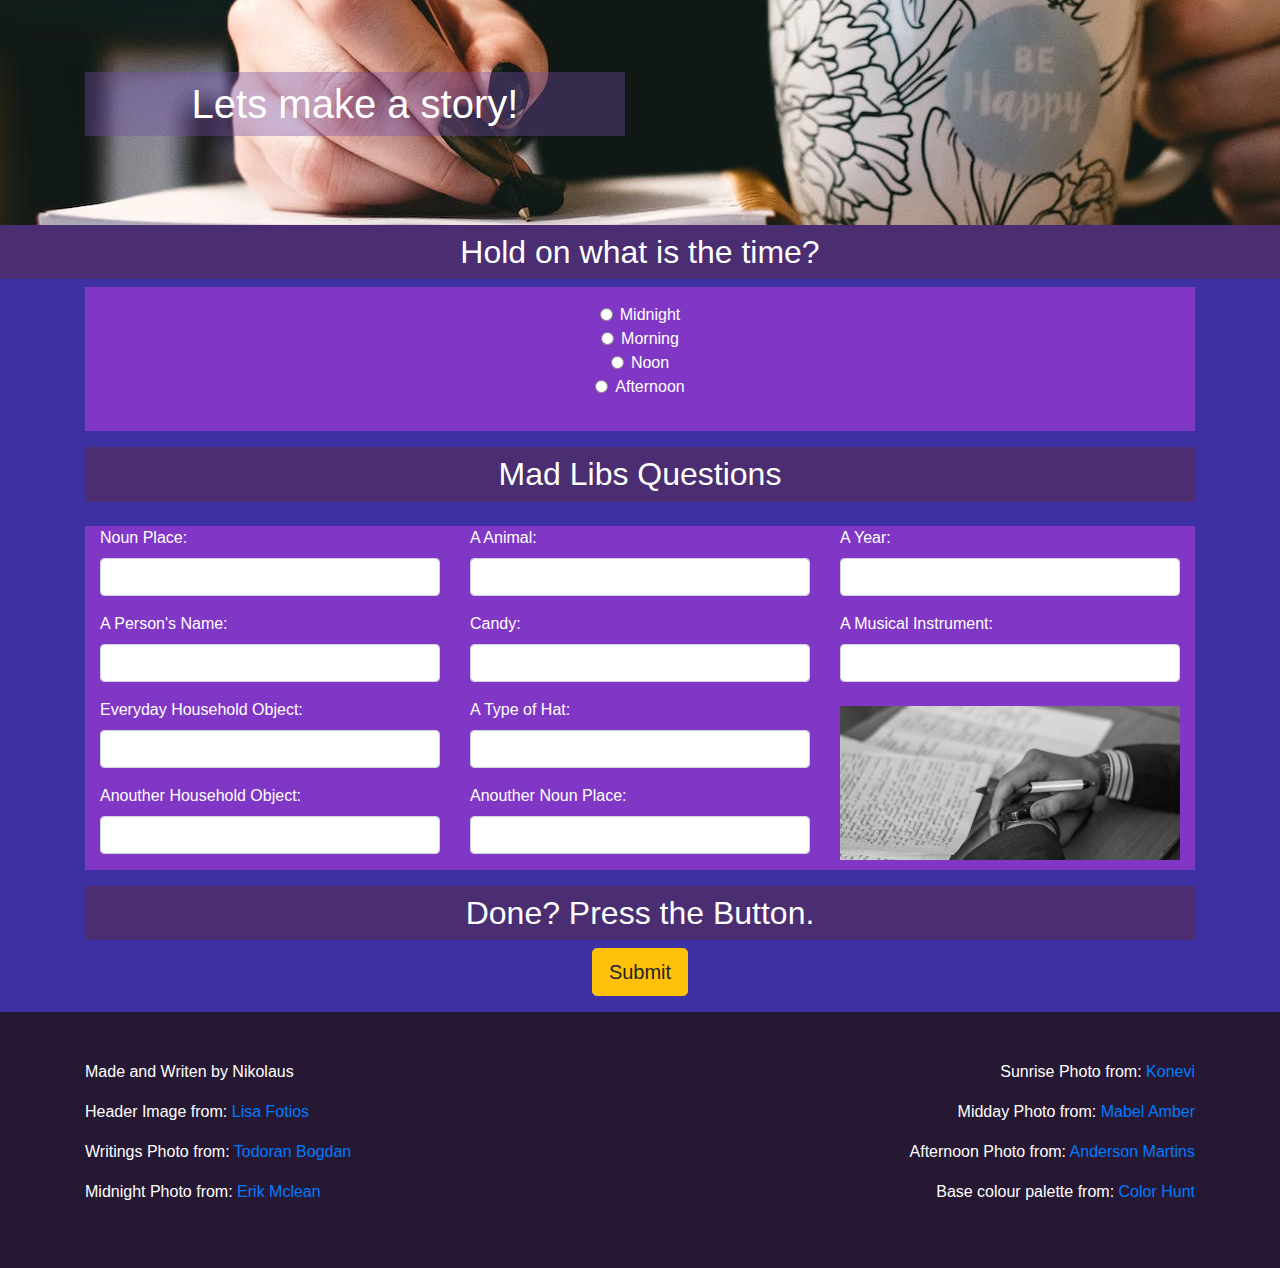
==== 2_My_Site/index.html @ 05a2f213 "Add files via upload" ====
<!DOCTYPE html>
<html lang="en">
<head>
    <meta charset="UTF-8">
    <meta name="viewport" content="width=device-width, initial-scale=1.0">
    <title>Nik's Mad Libs</title>

        <!-- Latest compiled and minified CSS -->
        <link rel="stylesheet" href="https://cdn.jsdelivr.net/npm/bootstrap@4.6.1/dist/css/bootstrap.min.css">

        <!-- My CSS -->
        <link rel="stylesheet" href="css/my_style.css">
    
        <!-- jQuery library -->
        <script src="https://cdn.jsdelivr.net/npm/jquery@3.6.0/dist/jquery.slim.min.js"></script>
    
        <!-- Popper JS -->
        <script src="https://cdn.jsdelivr.net/npm/popper.js@1.16.1/dist/umd/popper.min.js"></script>
    
        <!-- Latest compiled JavaScript -->
        <script src="https://cdn.jsdelivr.net/npm/bootstrap@4.6.1/dist/js/bootstrap.bundle.min.js"></script> 
</head>
<body>
    <!-------------------------------Header------------------------------------->
    <header>

        <div class="container py-4">
            <div class="row py-5">
                <div class="col-md-6 text-center text-white">
                    <h1 class="py-2">Lets make a story!</h1>
                </div><!--end col-->
            </div><!--end row-->
        </div><!--end container-->

    </header>
<form action="javascript:write();">
    <!-------------------------------------------Section time choice--------------------------------------->
    <section>
        <h2 class="py-2 text-center text-white">Hold on what is the time?</h2>
        <div class="container">
            <div class="row">
                <div class="col-sm-12 ">
              
                </div>
            </div><!--end row 1-->
            <div class="a-section row">
                <div class="col-sm-12 text-center form-group py-3 ">
                    
                    
                <!-----------------------------------------start of Radio list-------------------------------------->
                 <!--<form action="javascript:write();s">-->
                    <div class="form-check">
                        <label class="form-check-label">
                            <input type="radio"
                            class="form-check-input" name="time"
                            value="midnight">Midnight
                        </label>
                    </div><!--end form-check 1-->

                    <div class="form-check">
                        <label class="form-check-label">
                            <input type="radio"
                            class="form-check-input" name="time"
                            value="morning">Morning
                        </label>
                    </div><!--end form-check 1-->

                    <div class="form-check">
                        <label class="form-check-label">
                            <input type="radio"
                            class="form-check-input" name="time"
                            value="noon">Noon
                        </label>
                    </div><!--end form-check 1-->

                    <div class="form-check">
                        <label class="form-check-label">
                            <input type="radio"
                            class="form-check-input" name="time"
                            value="afternoon">Afternoon
                        </label>
                    

                    </div><!--end form-check 1-->
                <!-------------------------------------end of Radio list--------------------------------->
                 <!--</form>-->
                </div><!--end col-->
            </div><!--end row 1--> 


        </div><!--end container-->
    </section>
    <!-----------------------------------------Section Writen Mad Libs------------------------------------>

    <section>
        <div class="container">
            <div class="py-3 row">
                <div class=" text-center col-sm-12 text-white">
                    <h2 class="py-2">Mad Libs Questions</h2>
                </div><!--end col-->
            </div><!--end row 1-->
            <div class="a-section row">
                <div class=" col-sm-4">

                    <!----------------------Start Text Promps row 1------------------------------------------>
                    <div class="form-group"><!--start From-group 1-->
                        <label for="W3-noun-place">Noun Place:</label>
                        <input class="form-control" type="text"
                        id="W3-noun-place">
                    </div><!--end Frorm-group 1-->

                    <div class="form-group"><!--start From-group 2-->
                        <label for="W2-name">A Person's Name:</label>
                        <input class="form-control" type="text"
                        id="W2-name">
                    </div><!--end Frorm-group 2-->

                    <div class="form-group"><!--start From-group 3-->
                        <label for="W4-house-object">Everyday Household Object:</label>
                        <input class="form-control" type="text"
                        id="W4-house-object">
                    </div><!--end Frorm-group 3-->

                    <div class="form-group"><!--start From-group 4-->
                        <label for="W10-a-house-object">Anouther Household Object:</label>
                        <input class="form-control" type="text"
                        id="W10-a-house-object">
                    </div><!--end Frorm-group 4-->
                    <!----------------------End Text Promps row 1--------------------------------------------->
                </div><!--end col 1-->

                <div class="col-sm-4">

                    <!----------------------Start Text Promps row 2------------------------------------------>
                    <div class="form-group"><!--start From-group 1-->
                        <label for="W1-animal">A Animal:</label>
                        <input class="form-control" type="text"
                        id="W1-animal">
                    </div><!--end Frorm-group 1-->

                    <div class="form-group"><!--start From-group 2-->
                        <label for="W9-candy">Candy:</label>
                        <input class="form-control" type="text"
                        id="W9-candy">
                    </div><!--end Frorm-group 2-->

                    <div class="form-group"><!--start From-group 3-->
                        <label for="W5-hat">A Type of Hat:</label>
                        <input class="form-control" type="text"
                        id="W5-hat">
                    </div><!--end Frorm-group 3-->

                    <div class="form-group"><!--start From-group 4-->
                        <label for="W7-a-noun-place">Anouther Noun Place:</label>
                        <input class="form-control" type="text"
                        id="W7-a-noun-place">
                    </div><!--end Frorm-group 4-->
                    <!----------------------End Text Promps row 2--------------------------------------------->
                </div><!--end col 2-->

                <div class="col-sm-4">

                    <!----------------------Start Text Promps row 3------------------------------------------>
                    <div class="form-group"><!--start From-group 1-->
                        <label for="W6-year">A Year:</label>
                        <input class="form-control" type="text"
                        id="W6-year">
                    </div><!--end Frorm-group 1-->

                    <div class="form-group"><!--start From-group 2-->
                        <label for="W8-instrument">A Musical Instrument:</label>
                        <input class="form-control" type="text"
                        id="W8-instrument">
                    </div><!--end Frorm-group 2-->
                    <img class="img-fluid py-2" src="image/pen_paper2.jpg" alt="Writings on page with hands holding a pen">
                    <!----------------------End Text Promps row 3--------------------------------------------->
                </div><!--end col 3-->

                <div class="col-sm-3">
                   
                </div><!--end col 4-->
            </div><!--end row 2-->
        </div><!--end of container-->
    </section>
<!------------------------------------------------------Butten go---------------------------------------->
    <section>
        <div class="container">
            <div class="row">
                <div class="py-3 col-sm-12 text-center text-white">
                    <h2 class="py-2">Done? Press the Button.</h2>
                    <button type="submit" class="btn btn-warning btn-lg">Submit</button>
                </div><!--end col-->
            </div><!--end row 1-->

        </div><!--end container-->
    </section>
</form>

<!--------------------------------------------------------------------Story output here-------------------------------->
<div id="output">


</div>

<!----------------------------------------------------------Footer----------------------------------------------------->

    <footer>
        <div class="container text-white text-center py-5">
            <div class="row">
                <div class="col-sm-4 text-md-left">
                    <p>Made and Writen by Nikolaus</p>

                    <p>Header Image from: <a href="https://www.pexels.com/photo/person-holding-white-ceramci-be-happy-painted-mug-851213/" target="_blank">Lisa Fotios</a></p>

                    <p>Writings Photo from: <a href="https://www.pexels.com/photo/grayscale-photography-of-person-holding-pen-783737/" target="_blank">Todoran Bogdan</a></p>

                    <p>Midnight Photo from: <a href="https://www.pexels.com/photo/traffic-on-city-street-at-night-4726874/" target="_blank">Erik Mclean</a></p>


                </div>
                <div class="col-sm-4">
                    
                </div>
                <div class="col-sm-4 text-md-right">
                    <p>Sunrise Photo from: <a href="https://www.pexels.com/photo/silhouette-photo-of-mountains-1335115/" target="_blank">Konevi</a></p>

                    <p>Midday Photo from: <a href="https://www.pexels.com/photo/grass-field-under-cloudy-sky-125457/" target="_blank">Mabel Amber</a></p>
                    
                    <p>Afternoon Photo from: <a href="https://www.pexels.com/photo/silhouette-of-mountain-during-golden-hour-2386144/" target="_blank">Anderson  Martins</a></p>

                    <p>Base colour palette from: <a href="https://colorhunt.co/palette/3d30a2b15effffa33cfffb73" target="_blank">Color Hunt</a></p>
                </div>
            </div><!--end row-->
        </div><!--end container-->
    </footer>


    <script src="js/madlib_work.js"></script>
</body>
</html>
---- 2_My_Site/css/my_style.css ----
/*background of Header*/
Header{
    background-image: url(../image/writing-on-paper.jpg);
    /* background-color: #969450 ; */
    background-size: cover;
    background-position: center;
    height: 25vh;
}

h1{
    background-color: #744dab60;
    /* height: 7vh; */
}


/*Background colour*/
body{
    background-color: #3D30A2;
}

.a-section{
    background-color: #8137c6;
    margin: auto;
    color: white;
}

h2{
    background-color: #4b2d72;
    /* height: 6vh; */
}

footer{
    background-color: #261833;
}

/*photo pad
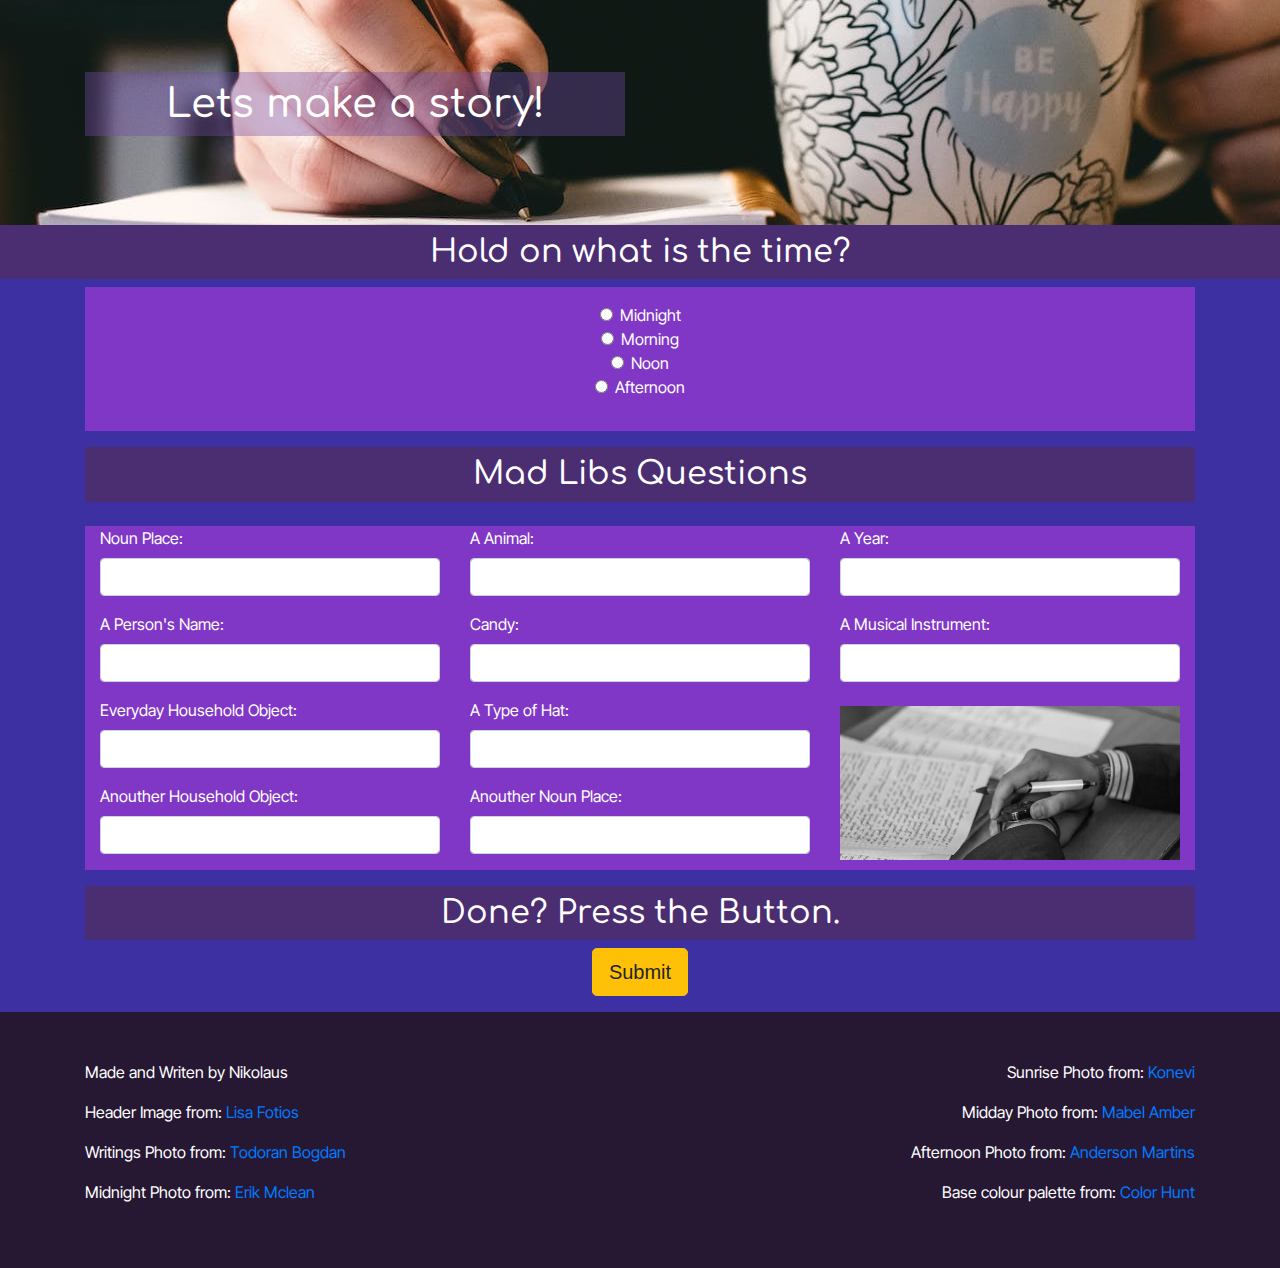
==== commit 261d3884: "Add files via upload" ====
--- a/2_My_Site/index.html
+++ b/2_My_Site/index.html
@@ -44,7 +44,7 @@
                 </div>
             </div><!--end row 1-->
             <div class="a-section row">
-                <div class="col-sm-12 text-center form-group py-3 ">
+                <div class="col-sm-12 text-center form-group py-3 font-n">
                     
                     
                 <!-----------------------------------------start of Radio list-------------------------------------->
@@ -99,7 +99,7 @@
                     <h2 class="py-2">Mad Libs Questions</h2>
                 </div><!--end col-->
             </div><!--end row 1-->
-            <div class="a-section row">
+            <div class="a-section row font-n">
                 <div class=" col-sm-4">
 
                     <!----------------------Start Text Promps row 1------------------------------------------>
@@ -205,7 +205,7 @@
 <!----------------------------------------------------------Footer----------------------------------------------------->
 
     <footer>
-        <div class="container text-white text-center py-5">
+        <div class="container text-white text-center py-5 font-n">
             <div class="row">
                 <div class="col-sm-4 text-md-left">
                     <p>Made and Writen by Nikolaus</p>
--- a/2_My_Site/css/my_style.css
+++ b/2_My_Site/css/my_style.css
@@ -1,3 +1,6 @@
+/*font*/
+@import url('https://fonts.googleapis.com/css2?family=Comfortaa&family=Inter+Tight&display=swap');
+
 /*background of Header*/
 Header{
     background-image: url(../image/writing-on-paper.jpg);
@@ -10,6 +13,8 @@
 h1{
     background-color: #744dab60;
     /* height: 7vh; */
+    font-family: 'Comfortaa', sans-serif;
+    /* font-family: 'Inter Tight', sans-serif; */
 }
 
 
@@ -27,13 +32,17 @@
 h2{
     background-color: #4b2d72;
     /* height: 6vh; */
+    font-family: 'Comfortaa', sans-serif;
 }
 
 footer{
     background-color: #261833;
 }
 
-/*photo pad
+/*fonts per page*/
+.font-n{
+    font-family: 'Inter Tight', sans-serif;
+}
 
 
 
